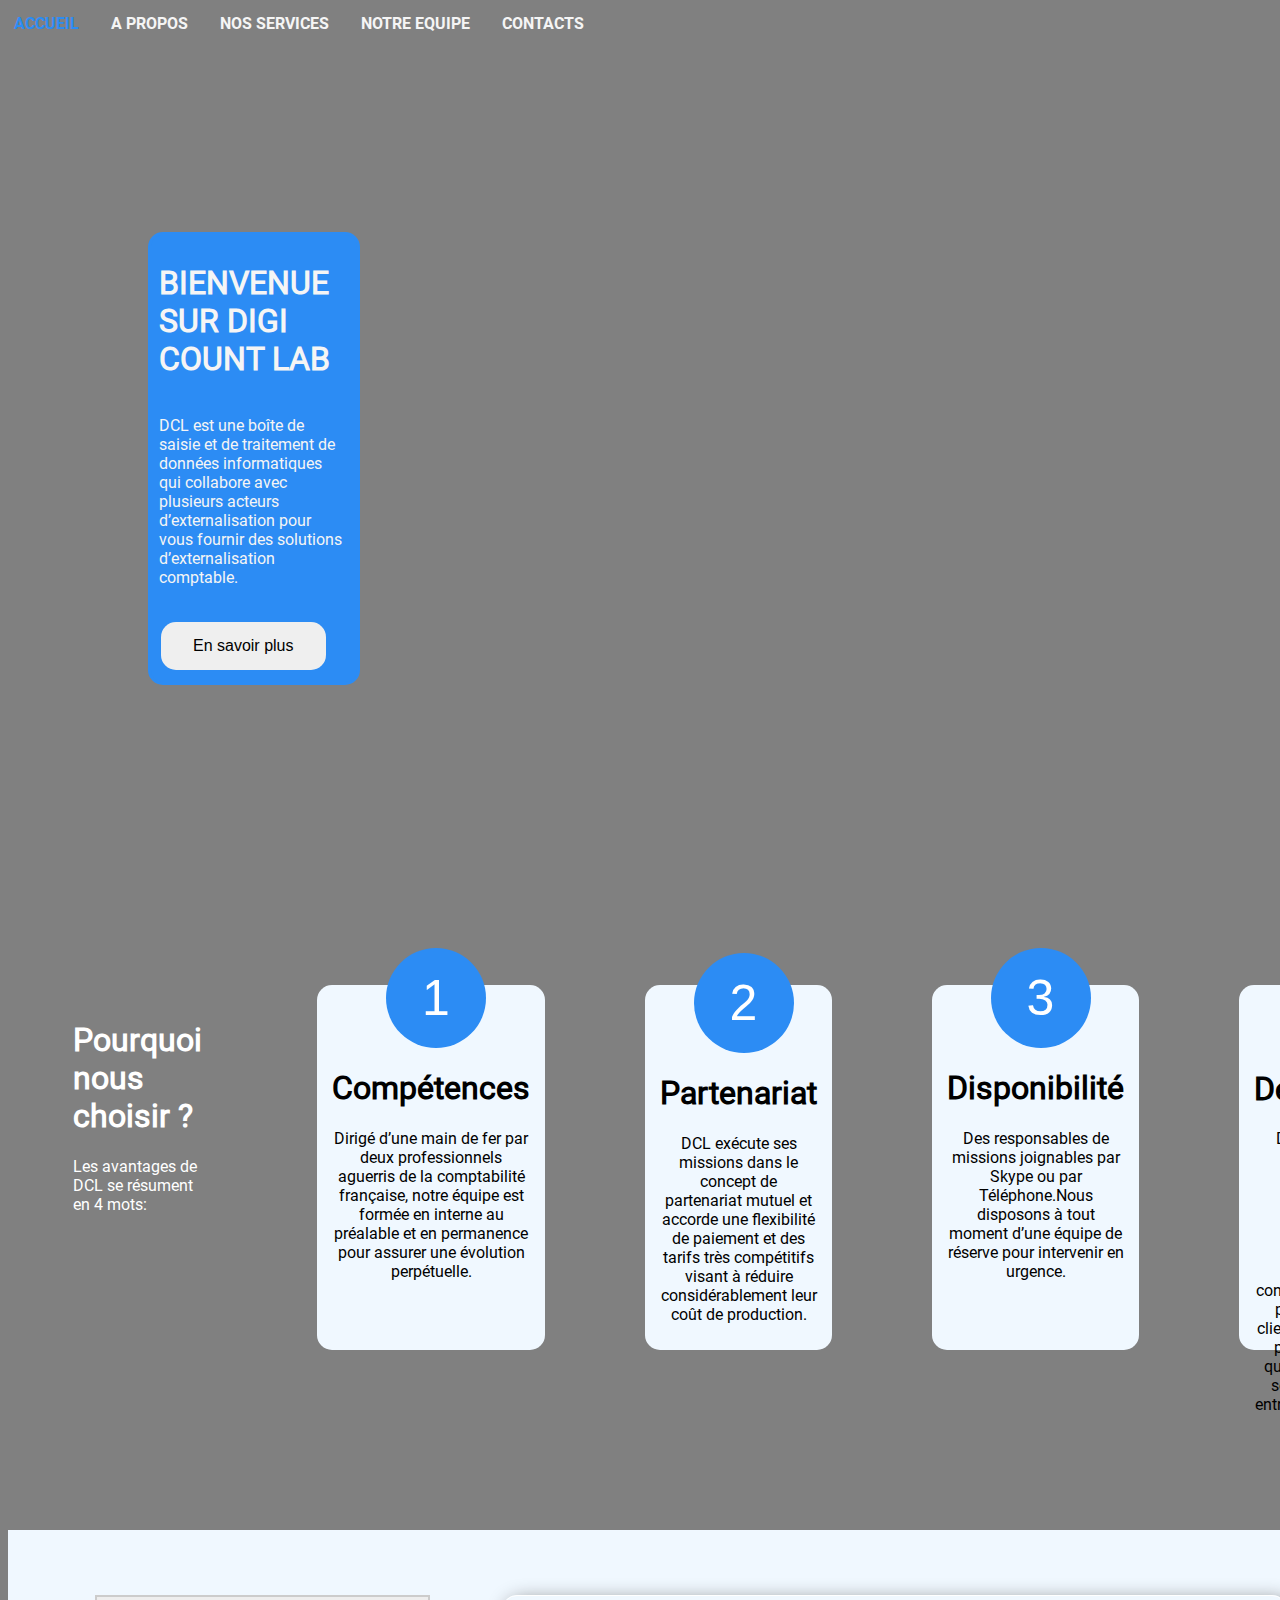
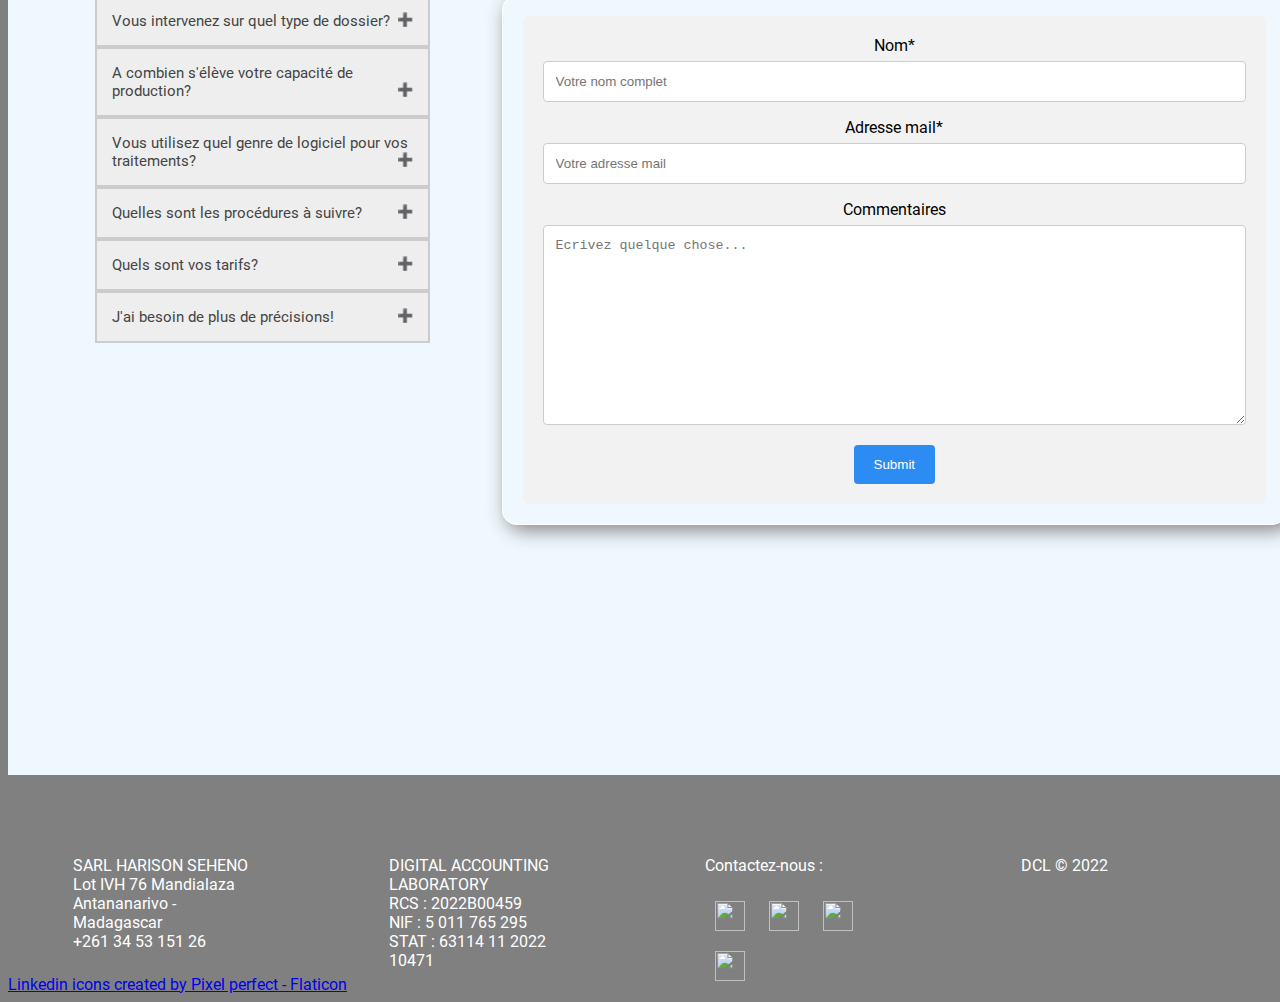
==== index.html @ cc8868df "Add files via upload" ====
<!DOCTYPE html>
<html>

<head>
    <meta charset='utf-8'>
    <meta http-equiv='X-UA-Compatible' content='IE=edge'>
    <title>DIGI COUNT LAB</title>
    <meta name='viewport' content='width=device-width, initial-scale=1'>
    <link rel='stylesheet' type='text/css' media='screen' href='css/main.css'>
    <script src='js/main.js'></script>
</head>

<body>
    <!-- HAUT DE PAGE-->
    <header>
        <div id="menu-nav">
            <ul>
                <li class="btn">
                    <a href="#">
                        ACCUEIL
                    </a>
                </li>
                <li class="btn">
                    <a href="a-propos.html">
                        A PROPOS
                    </a>
                </li>
                <li class="btn">
                    <a href="services.html">
                        NOS SERVICES
                    </a>
                </li>
                <li class="btn">
                    <a href="equipe.html">
                        NOTRE EQUIPE
                    </a>
                </li>
                <li class="btn">
                    <a href="contacts.html">
                        CONTACTS
                    </a>
                </li>
            </ul>

        </div>
    </header>

    <!-- <img src="E:\Projects\Njaka\img\pexels-toni-cuenca-585752.jpg" alt="" style="width:1500px;height:1000px;"> -->
    <!-- MENU DE NAVIGATION -->


    <!--CONTENU SOUS FORME DE BOITE-->

    <div id="content">
        <div class="firstbox">
            <h1>BIENVENUE SUR DIGI COUNT LAB</h1>
            <p>DCL est une boîte de saisie et de traitement de données informatiques <br> qui collabore avec plusieurs acteurs d’externalisation pour vous fournir des solutions d’externalisation comptable.</p>

            <div>
                <button class="button more" onclick="window.location.href='services.html';">En savoir plus</button>
            </div>
        </div>
    </div>
    <div id="content-2">
        <div class="secondbox-text">
            <h1>Pourquoi nous choisir ? </h1>
            <p>Les avantages de DCL se résument en 4 mots:</p>

        </div>

        <div class="secondbox">
            <button>1</button>
            <h1>Compétences</h1>
            <p>Dirigé d’une main de fer par deux professionnels aguerris de la comptabilité française, notre équipe est formée en interne au préalable et en permanence pour assurer une évolution perpétuelle.</p>
        </div>

        <div class="secondbox">
            <button>2</button>
            <h1>Partenariat</h1>
            <p>DCL exécute ses missions dans le concept de partenariat mutuel et accorde une flexibilité de paiement et des tarifs très compétitifs visant à réduire considérablement leur coût de production.</p>
        </div>

        <div class="secondbox">
            <button>3</button>
            <h1>Disponibilité</h1>
            <p>Des responsables de missions joignables par Skype ou par Téléphone.Nous disposons à tout moment d’une équipe de réserve pour intervenir en urgence.</p>
        </div>

        <div class="secondbox">
            <button>4</button>
            <h1>Déontologie</h1>
            <p>DCL ainsi que son personnel et ses collaborateurs s’interdisent, directement ou indirectement, de divulguer des informations concernant les cabinets partenaires ou ses clients à des tiers ou de prendre contact de quelque façon que ce soit
                avec les clients entreprises des cabinets clients.</p>
        </div>
    </div>

    <div id="content-3">
        <div class="items">
            <button type="button" class="collapsible">Vous intervenez sur quel type de dossier?</button>
            <div class="content">
                <p>Nous intervenons généralement sur les dossiers clients de type TPE/PME pour toutes formes juridiques et tous types d’activités. </p>
            </div>
            <button type="button" class="collapsible">A combien s'élève votre capacité de production?</button>
            <div class="content">
                <p>Nous avons la capacité de gérer plus de 300 dossiers mensuels dans l’immédiat et disposons de ressources nécessaires pour la mise en place d’une éventuelle extension dans un délais maximum de 30 jours</p>
            </div>
            <button type="button" class="collapsible">Vous utilisez quel genre de logiciel pour vos traitements?</button>
            <div class="content">
                <p>Nous utilisons couramment les logiciels les plus populaires comme COALA et QUADRATUS pour les traitements en local, ainsi que tous logiciels de type SAAS pour les traitements en ligne</p>
            </div>
            <button type="button" class="collapsible">Quelles sont les procédures à suivre?</button>
            <div class="content">
                <p>Vous n’avez qu’à nous transmettre les documents à travers des services cloud : drive , dropbox, smash …, nous pouvons traiter directement à travers un accès à votre logiciel ou par renvoi de fichier FEC.</p>
            </div>
            <button type="button" class="collapsible">Quels sont vos tarifs?</button>
            <div class="content">
                <p>Nous facturons généralement à la ligne comptable à partir de 0,07€ ou par forfait mensuel (-20%) de 1000€/20000 lignes ce qui équivaut à la gestion mensuelle de plus d’une cinquantaine (+50) de dossiers de taille moyenne. </p>
            </div>
            <button type="button" class="collapsible">J'ai besoin de plus de précisions!</button>
            <div class="content">
                <p>N’hésitez pas à fixer un rendez-vous pour une vidéo-conférence avec nos 2 managers, nous serions ravis de vous accueillir et de vous exposer d’autre avantage commerciale.</p>
            </div>
        </div>
        <script>
            var coll = document.getElementsByClassName("collapsible");
            var i;

            for (i = 0; i < coll.length; i++) {
                coll[i].addEventListener("click", function() {
                    this.classList.toggle("active");
                    var content = this.nextElementSibling;
                    if (content.style.maxHeight) {
                        content.style.maxHeight = null;
                    } else {
                        content.style.maxHeight = content.scrollHeight + "px";
                    }
                });
            }
        </script>

        <div class="formulaire">
            <div class="container">
                <form action="#">

                    <label for="fname">Nom*</label>
                    <input type="text" id="fname" name="firstname" placeholder="Votre nom complet">

                    <label for="email">Adresse mail*</label>
                    <input type="text" id="email" name="email" placeholder="Votre adresse mail">



                    <label for="subject">Commentaires</label>
                    <textarea id="subject" name="subject" placeholder="Ecrivez quelque chose..." style="height:200px"></textarea>

                    <input type="submit" value="Submit">

                </form>
            </div>
        </div>
    </div>

    <!-- PIED DE PAGE-->
    <footer>
        <div id="footer">
            <div class="coordonnees">
                <p>SARL HARISON SEHENO <br> Lot IVH 76 Mandialaza Antananarivo - Madagascar <br> +261 34 53 151 26</p>
            </div>
            <div class="coordonnees">
                <p>DIGITAL ACCOUNTING LABORATORY <br> RCS : 2022B00459 <br> NIF : 5 011 765 295 <br> STAT : 63114 11 2022 10471</p>
            </div>
            <div class="coordonnees">
                <p>Contactez-nous :</p>
                <a href="https://www.facebook.com/groups/255276259799097"><img src="img/linkedin.png" alt="" style="width: 30px;height:30px;"></a>
                <a href="https://www.linkedin.com/company/harison-seheno/?viewAsMember=true"><img src="img/facebook.png" alt="" style="width: 30px;height:30px;"></a>
                <a href="skype:njaka.elie?call"><img src="img/skype.png" alt="" style="width: 30px;height:30px;"></a>
                <a href="mailto:info@digicountlab.online;?subject = Prise de rendez-vous&body = Message"><img src="img/email.png" alt="" style="width: 30px;height:30px;"></a>
            </div>
            <div class="coordonnees">
                <p>DCL &copy; 2022</p>
            </div>
        </div>

    </footer>
</body>

</html>

<a href="https://www.flaticon.com/free-icons/linkedin" title="linkedin icons">Linkedin icons created by Pixel perfect - Flaticon</a>
---- css/main.css ----
@font-face {
    src: url(../fonts/Roboto-Bold.ttf);
    font-family: Roboto-Bold;
}

@font-face {
    src: url(../fonts/Roboto-Regular.ttf);
    font-family: Roboto-Regular;
}

body {
    background-color: gray;
    font-family: Roboto-Regular;
}

div#menu-nav {
    overflow: hidden;
    position: fixed;
    top: 0;
    margin-left: -10px;
    width: 100%;
    transition: top 0.3s;
}

div#menu-nav ul {
    list-style-type: none;
    margin: 0;
    padding: 0;
    overflow: hidden;
    background-color: gray;
}

div#menu-nav ul li {
    float: left;
    font-family: Roboto-Bold;
}

div#menu-nav ul li.btn a {
    display: block;
    color: whitesmoke;
    text-decoration: none;
    padding: 14px 16px;
    text-align: center;
    float: left;
}

div#menu-nav ul li.btn:hover a {
    background-color: gray;
    color: #2c8cf4;
    transition: 0.7s all;
}

div#content {
    padding: 15px 15px 250px;
    margin-top: 47px;
    background-image: url(../img/domenico-loia-hGV2TfOh0ns-unsplash.jpg);
    background-size: contain;
    background-repeat: no-repeat;
    width: 100%;
    height: 50%;
    display: flex;
}

div#content div.firstbox {
    color: whitesmoke;
    display: flex;
    flex-direction: column;
    padding: .5rem;
    background-color: #2c8cf4;
    position: static;
    margin-top: 170px;
    margin-left: 125px;
    width: 15%;
    height: 30%;
    border-radius: 15px;
    border: solid;
    border-color: #2c8cf4;
    text-align: left;
    box-shadow: 10px 10px 40px grey;
}

div#content div.firstbox h1 {
    color: whitesmoke;
    text-align: left;
}

div#content div.firstbox p a {
    color: white;
}

.more:hover {
    background-color: gray;
    color: white;
}

div#content div.firstbox button {
    border: none;
    padding: 15px 32px;
    text-align: center;
    text-decoration: none;
    display: inline-block;
    font-size: 16px;
    margin: 4px 2px;
    cursor: pointer;
    border-radius: 15px;
    position: static;
    margin-top: 10%;
}

div#content-2 {
    display: flex;
}

div#content-2 div.secondbox-text {
    display: inline;
    padding: 15px 15px 250px;
    margin: 50px;
    width: 200px;
    background-color: gray;
    border-radius: 15px;
    color: white;
}

div#content-2 div.secondbox {
    display: inline;
    padding: 15px 15px 250px;
    margin: 50px;
    width: 300px;
    height: 100px;
    background-color: aliceblue;
    border-radius: 15px;
    text-align: center;
}

div#content-2 div.secondbox button {
    width: 100px;
    height: 100px;
    background: #2c8cf4;
    margin-top: -30%;
    margin-left: 10px;
    border-radius: 50%;
    color: white;
    font-size: 50px;
    border: #2c8cf4;
}

div#content-2 div.secondbox div.round h1.number-1 {
    position: relative;
    color: white;
    text-align: center;
    font-size: .5cm;
    margin-bottom: 20px;
}

div#content-3 {
    padding: 15px 15px 250px;
    width: 100%;
    background-color: aliceblue;
    background-size: contain;
    background-repeat: no-repeat;
    text-align: center;
    display: flex;
}

div#content-3 div.items button {
    margin-left: 0;
    border-radius: 0px;
    width: 100%;
    border: 2px solid #ccc;
}

div#content-3 div.items {
    margin-top: 50px;
    width: 50%;
}

div#content-3 div.items button.collapsible {
    background-color: #eee;
    color: #444;
    cursor: pointer;
    padding: 15px;
    width: 70%;
    text-align: left;
    outline: none;
    font-size: 15px;
    font-family: Roboto-Regular;
}


/* Add a background color to the button if it is clicked on (add the .active class with JS), and when you move the mouse over it (hover) */

.active,
div#content-3 div.items button.collapsible:hover {
    background-color: #2c8cf4;
}


/* Style the collapsible content. Note: hidden by default */

div#content-3 div.items div.content {
    padding: 0 18px;
    max-height: 0;
    overflow: hidden;
    transition: max-height 0.2s ease-out;
    text-align: left;
}

div#content-3 div.items div.content p {
    text-align: left;
    margin-left: 125px;
    margin-right: 110px;
    font-family: Roboto-Regular;
}

.collapsible:after {
    content: '\02795';
    /* Unicode character for "plus" sign (+) */
    font-size: 13px;
    color: white;
    float: right;
    margin-left: 5px;
}

.active:after {
    content: "\2796";
    /* Unicode character for "minus" sign (-) */
}


/* Style inputs with type="text", select elements and textareas */

input[type=text],
select,
textarea {
    width: 100%;
    /* Full width */
    padding: 12px;
    /* Some padding */
    border: 1px solid #ccc;
    /* Gray border */
    border-radius: 4px;
    /* Rounded borders */
    box-sizing: border-box;
    /* Make sure that padding and width stays in place */
    margin-top: 6px;
    /* Add a top margin */
    margin-bottom: 16px;
    /* Bottom margin */
    resize: vertical/* Allow the user to vertically resize the textarea (not horizontally) */
}


/* Style the submit button with a specific background color etc */

input[type=submit] {
    background-color: #2c8cf4;
    color: white;
    padding: 12px 20px;
    border: none;
    border-radius: 4px;
    cursor: pointer;
}


/* When moving the mouse over the submit button, add a darker green color */

input[type=submit]:hover {
    background-color: #45a049;
}


/* Add a background color and some padding around the form */

div#content-3 div.formulaire {
    margin-top: 50px;
    border: solid 1px white;
    border-radius: 15px;
    box-shadow: 5px 5px 20px grey;
}

div#content-3 div.formulaire div.container {
    border-radius: 5px;
    background-color: #f2f2f2;
    padding: 20px;
    font-family: Roboto-Regular;
    margin: 20px;
}

footer div#footer {
    padding: auto;
    background-color: gray;
    color: white;
    display: flex;
    height: 200px;
}

footer div.coordonnees {
    padding: 15px 15px 10px;
    margin: 50px;
    width: 220px;
    height: 100px;
    font-family: Roboto-Regular;
}

footer div.coordonnees img {
    margin: 10px;
}


/* Style the button that is used to open and close the collapsible content */
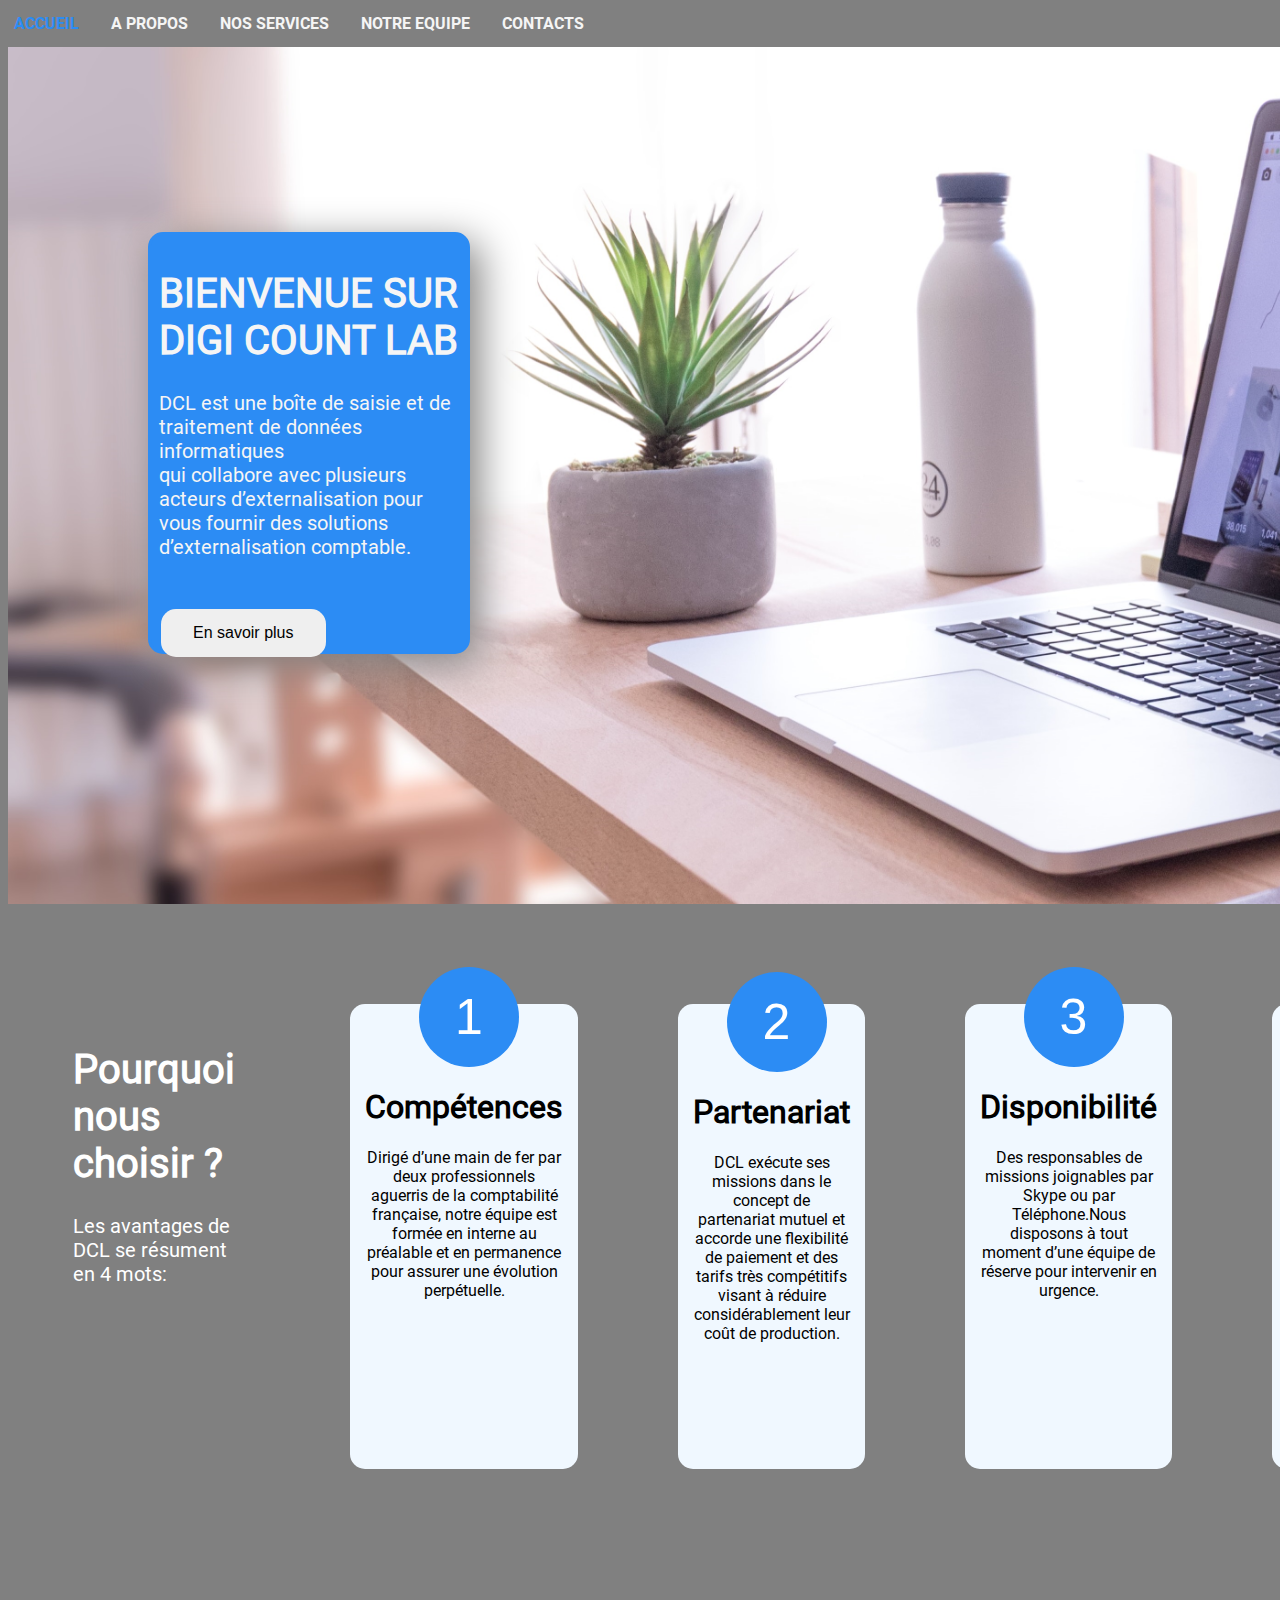
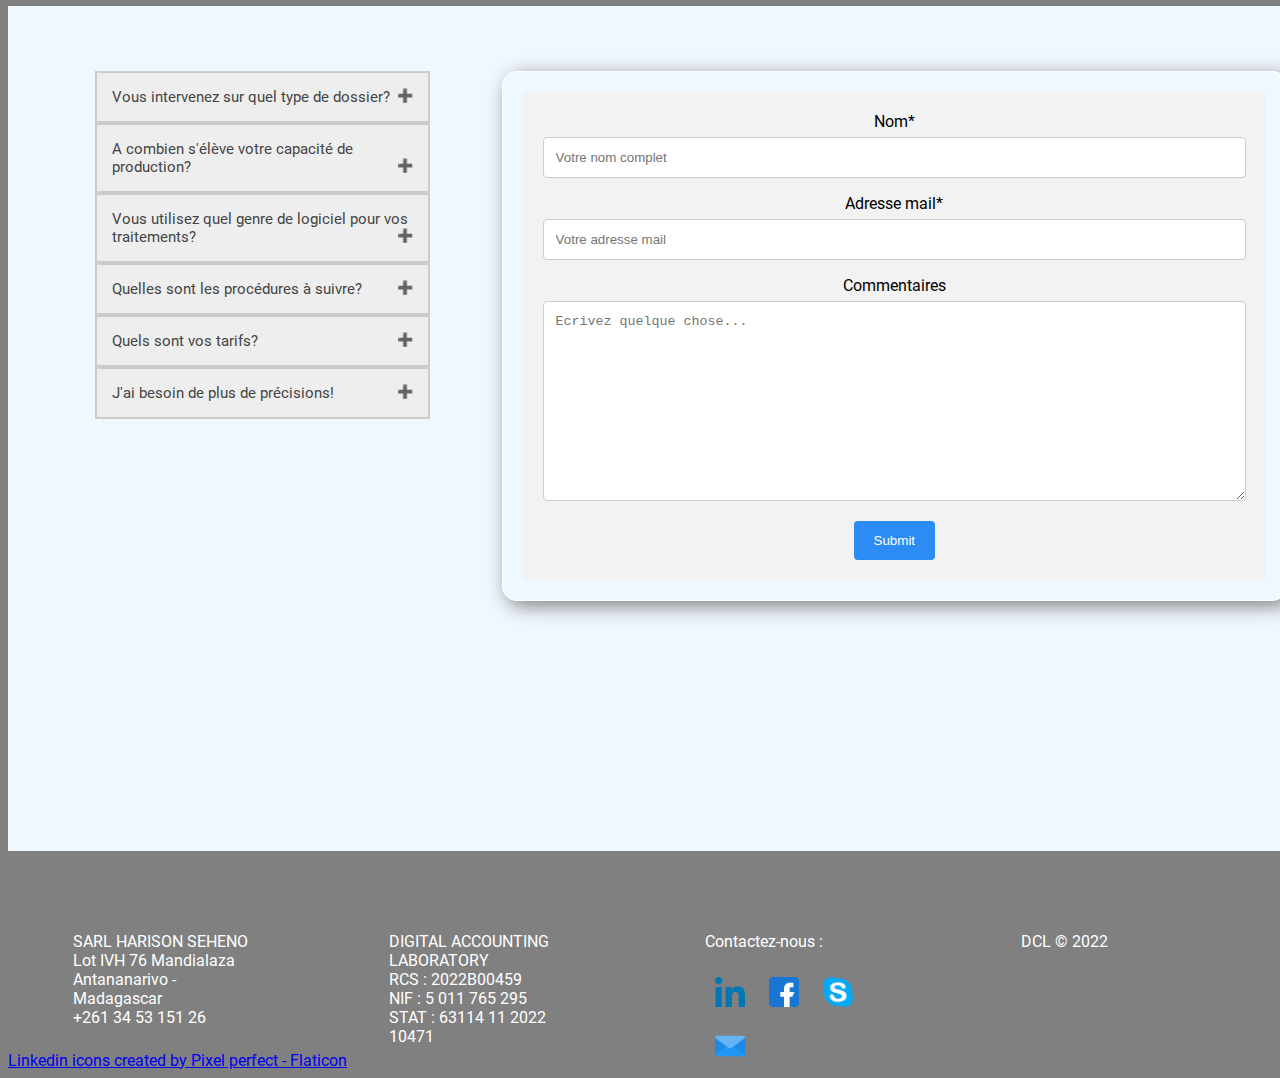
==== commit 48eae146: "Add files via upload" ====
--- a/index.html
+++ b/index.html
@@ -55,10 +55,8 @@
         <div class="firstbox">
             <h1>BIENVENUE SUR DIGI COUNT LAB</h1>
             <p>DCL est une boîte de saisie et de traitement de données informatiques <br> qui collabore avec plusieurs acteurs d’externalisation pour vous fournir des solutions d’externalisation comptable.</p>
+            <button class="button more" onclick="window.location.href='services.html';">En savoir plus</button>
 
-            <div>
-                <button class="button more" onclick="window.location.href='services.html';">En savoir plus</button>
-            </div>
         </div>
     </div>
     <div id="content-2">
@@ -68,25 +66,25 @@
 
         </div>
 
-        <div class="secondbox">
+        <div class="secondbox-0">
             <button>1</button>
             <h1>Compétences</h1>
             <p>Dirigé d’une main de fer par deux professionnels aguerris de la comptabilité française, notre équipe est formée en interne au préalable et en permanence pour assurer une évolution perpétuelle.</p>
         </div>
 
-        <div class="secondbox">
+        <div class="secondbox-1">
             <button>2</button>
             <h1>Partenariat</h1>
             <p>DCL exécute ses missions dans le concept de partenariat mutuel et accorde une flexibilité de paiement et des tarifs très compétitifs visant à réduire considérablement leur coût de production.</p>
         </div>
 
-        <div class="secondbox">
+        <div class="secondbox-2">
             <button>3</button>
             <h1>Disponibilité</h1>
             <p>Des responsables de missions joignables par Skype ou par Téléphone.Nous disposons à tout moment d’une équipe de réserve pour intervenir en urgence.</p>
         </div>
 
-        <div class="secondbox">
+        <div class="secondbox-3">
             <button>4</button>
             <h1>Déontologie</h1>
             <p>DCL ainsi que son personnel et ses collaborateurs s’interdisent, directement ou indirectement, de divulguer des informations concernant les cabinets partenaires ou ses clients à des tiers ou de prendre contact de quelque façon que ce soit
--- a/css/main.css
+++ b/css/main.css
@@ -54,29 +54,31 @@
     padding: 15px 15px 250px;
     margin-top: 47px;
     background-image: url(../img/domenico-loia-hGV2TfOh0ns-unsplash.jpg);
-    background-size: contain;
+    background-size: cover;
     background-repeat: no-repeat;
     width: 100%;
     height: 50%;
+    max-width: 2000px;
+    min-width: 1500px;
     display: flex;
+    flex-direction: row;
 }
 
 div#content div.firstbox {
     color: whitesmoke;
-    display: flex;
-    flex-direction: column;
     padding: .5rem;
     background-color: #2c8cf4;
-    position: static;
     margin-top: 170px;
     margin-left: 125px;
-    width: 15%;
-    height: 30%;
+    max-width: 20%;
+    min-width: 15%;
+    height: 400px;
     border-radius: 15px;
     border: solid;
     border-color: #2c8cf4;
     text-align: left;
     box-shadow: 10px 10px 40px grey;
+    font-size: max(1vw, 20px);
 }
 
 div#content div.firstbox h1 {
@@ -98,41 +100,61 @@
     padding: 15px 32px;
     text-align: center;
     text-decoration: none;
-    display: inline-block;
     font-size: 16px;
     margin: 4px 2px;
     cursor: pointer;
     border-radius: 15px;
-    position: static;
     margin-top: 10%;
 }
 
 div#content-2 {
     display: flex;
+    flex-direction: row;
+    margin-top: 50px;
+}
+
+@media (max-width: 1000px) {
+    div#content-2 {
+        flex-direction: column;
+    }
 }
 
 div#content-2 div.secondbox-text {
-    display: inline;
     padding: 15px 15px 250px;
     margin: 50px;
     width: 200px;
     background-color: gray;
     border-radius: 15px;
     color: white;
-}
-
-div#content-2 div.secondbox {
-    display: inline;
+    font-size: 20px;
+}
+
+div#content-2 div.secondbox-0,
+div.secondbox-1,
+div.secondbox-2,
+div.secondbox-3 {
     padding: 15px 15px 250px;
     margin: 50px;
     width: 300px;
-    height: 100px;
+    min-height: 200px;
     background-color: aliceblue;
     border-radius: 15px;
     text-align: center;
-}
-
-div#content-2 div.secondbox button {
+    max-height: 100px;
+}
+
+div#content-2 div.secondbox-3 p {
+    overflow: hidden;
+}
+
+div#content-2 div.secondbox p {
+    overflow: hidden;
+}
+
+div#content-2 div.secondbox-0 button,
+div.secondbox-1 button,
+div.secondbox-2 button,
+div.secondbox-3 button {
     width: 100px;
     height: 100px;
     background: #2c8cf4;
@@ -142,14 +164,6 @@
     color: white;
     font-size: 50px;
     border: #2c8cf4;
-}
-
-div#content-2 div.secondbox div.round h1.number-1 {
-    position: relative;
-    color: white;
-    text-align: center;
-    font-size: .5cm;
-    margin-bottom: 20px;
 }
 
 div#content-3 {
